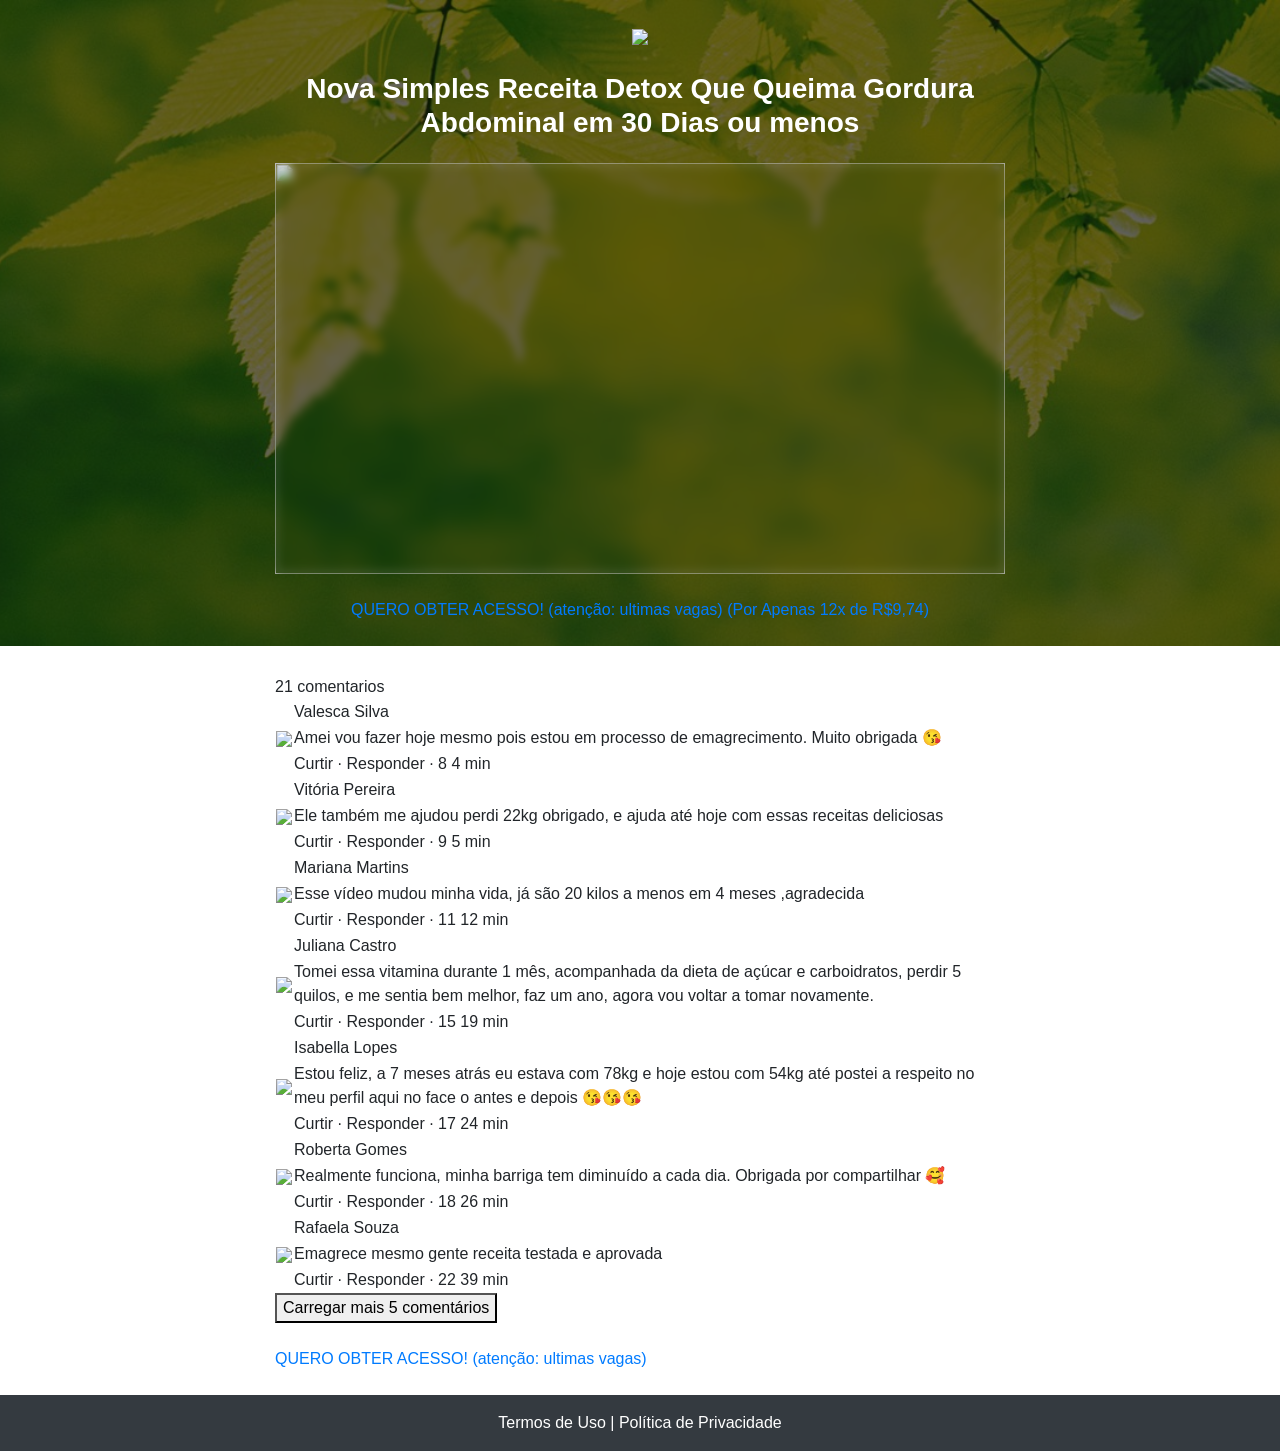
==== index.html @ dc9a6382 "Update index.html" ====
<!DOCTYPE html>
<html lang="pt-br">
  <head>
    <meta charset="utf-8">
    <meta name="viewport" content="width=device-width, initial-scale=1, shrink-to-fit=no">

    <link rel="stylesheet" href="https://stackpath.bootstrapcdn.com/bootstrap/4.1.3/css/bootstrap.min.css" integrity="sha384-MCw98/SFnGE8fJT3GXwEOngsV7Zt27NXFoaoApmYm81iuXoPkFOJwJ8ERdknLPMO" crossorigin="anonymous">

    <link rel="preconnect" href="https://fonts.googleapis.com">
    <link rel="preconnect" href="https://fonts.gstatic.com" crossorigin>
    <link href="https://fonts.googleapis.com/css2?family=Cabin:ital,wght@0,400;0,500;0,600;0,700;1,400;1,500;1,600;1,700&family=Dosis:wght@200;300;400;500;600;700;800&family=Oswald:wght@200;300;400;500;600;700&family=Signika:wght@300;400;500;600;700&display=swap" rel="stylesheet">

    <link rel="stylesheet" href="./assets/css/com.css">

    <!-- Título da Página -->
    <title>Queima 30D</title>
    
    <style type="text/css">
      header {
        color: white;
        background-image: url("assets/img/bg.jpeg");
        background-color: rgba(0, 0, 0, 0.6);
        background-position: center;
        background-size: cover;
        background-attachment: fixed;
        background-blend-mode: darken;
      }
    </style>
    
 <script>
!function (w, d, t) {
  w.TiktokAnalyticsObject=t;var ttq=w[t]=w[t]||[];ttq.methods=["page","track","identify","instances","debug","on","off","once","ready","alias","group","enableCookie","disableCookie"],ttq.setAndDefer=function(t,e){t[e]=function(){t.push([e].concat(Array.prototype.slice.call(arguments,0)))}};for(var i=0;i<ttq.methods.length;i++)ttq.setAndDefer(ttq,ttq.methods[i]);ttq.instance=function(t){for(var e=ttq._i[t]||[],n=0;n<ttq.methods.length;n++)ttq.setAndDefer(e,ttq.methods[n]);return e},ttq.load=function(e,n){var i="https://analytics.tiktok.com/i18n/pixel/events.js";ttq._i=ttq._i||{},ttq._i[e]=[],ttq._i[e]._u=i,ttq._t=ttq._t||{},ttq._t[e]=+new Date,ttq._o=ttq._o||{},ttq._o[e]=n||{};var o=document.createElement("script");o.type="text/javascript",o.async=!0,o.src=i+"?sdkid="+e+"&lib="+t;var a=document.getElementsByTagName("script")[0];a.parentNode.insertBefore(o,a)};

  ttq.load('CB5BU0JC77U9EAGVFFL0');
  ttq.page();
}(window, document, 'ttq');
</script>
    
  </head>
  <body>
    
    <header class="py-4">
      <div class="container">
        <div class="row justify-content-center">
          <div class="col-lg-8 text-center">
            <!-- Imagem Ultrasecreto -->
            <img class="img-fluid" src="./assets/img/ultrasecreto.svg">

            <!-- Headline -->
            <h3 class="my-4"><b>Nova Simples Receita Detox Que Queima Gordura Abdominal em 30 Dias ou menos</b></h3>

            <!-- VSL -->
           <div id="vid_62b12731fd0466000aa933c2" style="position:relative;width:100%;padding: 56.25% 0 0;"><img id="thumb_62b12731fd0466000aa933c2" src="https://images.converteai.net/ac28b51a-f53c-40e0-b62b-8a27e933f6f4/players/62b12731fd0466000aa933c2/thumbnail.jpg" style="position:absolute;top:0;left:0;width:100%;height:100%;object-fit:cover;display:block;"><div id="backdrop_62b12731fd0466000aa933c2" style="position:absolute;top:0;width:100%;height:100%;-webkit-backdrop-filter:blur(5px);backdrop-filter:blur(5px);"></div></div><script type="text/javascript" id="scr_62b12731fd0466000aa933c2">var s=document.createElement("script");s.src="https://scripts.converteai.net/ac28b51a-f53c-40e0-b62b-8a27e933f6f4/players/62b12731fd0466000aa933c2/player.js",s.async=!0,document.head.appendChild(s);</script>
            <!-- Botão 1 -->
            <div id="cta1" class="mt-4 d-none">
              <a href="https://pay.kiwify.com.br/XFgYhMX" class="a-btn" style="text-decoration: none;">
                <span class="span-btn">QUERO OBTER ACESSO!</span>
                <span class="span-btn2">(atenção: ultimas vagas)</span>
                
                <span class="span-btn2">(Por Apenas 12x de R$9,74)</span>
              </a>
            </div>
          </div>
        </div>
      </div>
    </header>

    <section class="comments py-4">
      <div class="container">
        <div class="row justify-content-center">
          <div class="col-lg-8">
            <div class="fb-comments" style="margin-top: 5px;">
              <div class="fb-comments-header">
                <span>21 comentarios</span>
              </div>
              <div class="fb-comments-wrapper" id="2">
                <table class="fb-comments-comment">
                  <tbody>
                    <tr>
                      <td rowspan="3" class="fb-comments-comment-img"><img
                          src="./assets/img/comentarios/m2.jpeg"></td>
                      <td>
                        <font class="fb-comments-comment-name">
                          <name>Valesca Silva</name>
                        </font>
                      </td>
                    </tr>
                    <tr>
                      <td class="fb-comments-comment-text">Amei vou fazer hoje mesmo pois estou em processo de emagrecimento. Muito obrigada 😘</td>
                    </tr>
                    <tr>
                      <td class="fb-comments-comment-actions">
                        <like>Curtir</like>
                        ·
                        <reply>Responder</reply>
                        ·
                        <likes>8</likes>
                        
                        <date>4 min</date>
                      </td>
                    </tr>
                  </tbody>
                </table>
              </div>
              <div class="fb-comments-wrapper" id="3">
                <table class="fb-comments-comment">
                  <tbody>
                    <tr>
                      <td rowspan="3" class="fb-comments-comment-img"><img
                          src="./assets/img/comentarios/m3.jpeg"></td>
                      <td>
                        <font class="fb-comments-comment-name">
                          <name>Vitória Pereira</name>
                        </font>
                      </td>
                    </tr>
                    <tr>
                      <td class="fb-comments-comment-text">Ele também me ajudou perdi 22kg obrigado, e ajuda até hoje com essas receitas deliciosas</td>
                    </tr>
                    <tr>
                      <td class="fb-comments-comment-actions">
                        <like>Curtir</like>
                        ·
                        <reply>Responder</reply>
                        ·
                        <likes>9</likes>
                        
                        <date>5 min</date>
                      </td>
                    </tr>
                  </tbody>
                </table>
              </div>
              <div class="fb-comments-wrapper" id="4">
                <table class="fb-comments-comment">
                  <tbody>
                    <tr>
                      <td rowspan="3" class="fb-comments-comment-img"><img
                          src="./assets/img/comentarios/m4.jpeg"></td>
                      <td>
                        <font class="fb-comments-comment-name">
                          <name>Mariana Martins</name>
                        </font>
                      </td>
                    </tr>
                    <tr>
                      <td class="fb-comments-comment-text">Esse vídeo mudou minha vida, já são 20 kilos a menos em 4 meses ,agradecida</td>
                    </tr>
                    <tr>
                      <td class="fb-comments-comment-actions">
                        <like>Curtir</like>
                        ·
                        <reply>Responder</reply>
                        ·
                        <likes>11</likes>
                        
                        <date>12 min</date>
                      </td>
                    </tr>
                  </tbody>
                </table>
              </div>
              <div class="fb-comments-wrapper" id="5">
                <table class="fb-comments-comment">
                  <tbody>
                    <tr>
                      <td rowspan="3" class="fb-comments-comment-img"><img
                          src="./assets/img/comentarios/m5.jpeg"></td>
                      <td>
                        <font class="fb-comments-comment-name">
                          <name>Juliana Castro</name>
                        </font>
                      </td>
                    </tr>
                    <tr>
                      <td class="fb-comments-comment-text">Tomei essa vitamina durante 1 mês, acompanhada da dieta de açúcar e carboidratos, perdir 5 quilos, e me sentia bem melhor, faz um ano, agora vou voltar a tomar novamente.</td>
                    </tr>
                    <tr>
                      <td class="fb-comments-comment-actions">
                        <like>Curtir</like>
                        ·
                        <reply>Responder</reply>
                        ·
                        <likes>15</likes>
                        
                        <date>19 min</date>
                      </td>
                    </tr>
                  </tbody>
                </table>
              </div>
              <div class="fb-comments-wrapper" id="6">
                <table class="fb-comments-comment">
                  <tbody>
                    <tr>
                      <td rowspan="3" class="fb-comments-comment-img"><img
                          src="./assets/img/comentarios/m6.jpeg"></td>
                      <td>
                        <font class="fb-comments-comment-name">
                          <name>Isabella Lopes</name>
                        </font>
                      </td>
                    </tr>
                    <tr>
                      <td class="fb-comments-comment-text">Estou feliz, a 7 meses atrás eu estava com 78kg e hoje estou com 54kg até postei a respeito no meu perfil aqui no face o antes e depois 😘😘😘</td>
                    </tr>
                    <tr>
                      <td class="fb-comments-comment-actions">
                        <like>Curtir</like>
                        ·
                        <reply>Responder</reply>
                        ·
                        <likes>17</likes>
                        
                        <date>24 min</date>
                      </td>
                    </tr>
                  </tbody>
                </table>
              </div>
              <div class="fb-comments-wrapper" id="7">
                <table class="fb-comments-comment">
                  <tbody>
                    <tr>
                      <td rowspan="3" class="fb-comments-comment-img"><img
                          src="./assets/img/comentarios/m7.jpeg"></td>
                      <td>
                        <font class="fb-comments-comment-name">
                          <name>Roberta Gomes</name>
                        </font>
                      </td>
                    </tr>
                    <tr>
                      <td class="fb-comments-comment-text">Realmente funciona, minha barriga tem diminuído a cada dia. Obrigada por compartilhar 🥰</td>
                    </tr>
                    <tr>
                      <td class="fb-comments-comment-actions">
                        <like>Curtir</like>
                        ·
                        <reply>Responder</reply>
                        ·
                        <likes>18</likes>
                        
                        <date>26 min</date>
                      </td>
                    </tr>
                  </tbody>
                </table>
              </div>
              <div class="fb-comments-wrapper" id="9">
                <table class="fb-comments-comment">
                  <tbody>
                    <tr>
                      <td rowspan="3" class="fb-comments-comment-img"><img
                          src="./assets/img/comentarios/m11.jpeg">
                      </td>
                      <td>
                        <font class="fb-comments-comment-name">
                          <name>Rafaela Souza</name>
                        </font>
                      </td>
                    </tr>
                    <tr>
                      <td class="fb-comments-comment-text">Emagrece mesmo gente receita testada e aprovada</td>
                    </tr>
                    <tr>
                      <td class="fb-comments-comment-actions">
                        <like>Curtir</like>
                        ·
                        <reply>Responder</reply>
                        ·
                        <likes>22</likes>
                        
                        <date>39 min</date>
                      </td>
                    </tr>
                  </tbody>
                </table>
              </div>
              <button class="fb-comments-loadmore" onclick="javascript:loadMore();">Carregar mais 5 comentários</button>
              <div style="display:none" id="more">
                <div class="fb-comments-wrapper">
                  <table class="fb-comments-comment" id="10">
                    <tbody>
                      <tr>
                        <td rowspan="3" class="fb-comments-comment-img"><img
                            src="./assets/img/comentarios/m12.jpeg">
                        </td>
                        <td>
                          <font class="fb-comments-comment-name">
                            <name>Ana Sofia</name>
                          </font>
                        </td>
                      </tr>
                      <tr>
                        <td class="fb-comments-comment-text">Maravilhosa melhor de todas fez 7dias tomando e 7 klos já conseguir eliminar tô muito feliz obrigado 😍😍😍</td>
                      </tr>
                      <tr>
                        <td class="fb-comments-comment-actions">
                          <like>Curtir</like>
                          ·
                          <reply>Responder</reply>
                          ·
                          <likes>41</likes>
                          
                          <date>1 h</date>
                        </td>
                      </tr>
                    </tbody>
                  </table>
                </div>
                <div class="fb-comments-wrapper" id="11">
                  <table class="fb-comments-comment">
                    <tbody>
                      <tr>
                        <td rowspan="3" class="fb-comments-comment-img"><img
                            src="./assets/img/comentarios/m15.jpeg">
                        </td>
                        <td>
                          <font class="fb-comments-comment-name">
                            <name>Laura Flores</name>
                          </font>
                        </td>
                      </tr>
                      <tr>
                        <td class="fb-comments-comment-text">Eu já estou tomando, já eliminei 7 kls, já fez muita diferença, minhas roupas estavam todas apertadas,  ágora já estão largas, estou num pós operatório de coluna por isso engordei muito 15 Kg, estava sentindo muita dor agora amenizou muito depois que emagreci já consigo andar mais q antes 🙏🙏🙏🙏🙏🙏</td>
                      </tr>
                      <tr>
                        <td class="fb-comments-comment-actions">
                          <like>Curtir</like>
                          ·
                          <reply>Responder</reply>
                          ·
                          <likes>40</likes>
                          
                          <date>1 h</date>
                        </td>
                      </tr>
                    </tbody>
                  </table>
                </div>
                <div class="fb-comments-wrapper" id="12">
                  <table class="fb-comments-comment">
                    <tbody>
                      <tr>
                        <td rowspan="3" class="fb-comments-comment-img"><img
                            src="./assets/img/comentarios/m16.jpeg">
                        </td>
                        <td>
                          <font class="fb-comments-comment-name">
                            <name>Daniela Costa</name>
                          </font>
                        </td>
                      </tr>
                      <tr>
                        <td class="fb-comments-comment-text">Muito Obrigada tem me ajudado e muito,Adorei ...Durmo super bem e vendo resultado ..🌹🥰🙋</td>
                      </tr>
                      <tr>
                        <td class="fb-comments-comment-actions">
                          <like>Curtir</like>
                          ·
                          <reply>Responder</reply>
                          ·
                          <likes>47</likes>
                          
                          <date>1 h</date>
                        </td>
                      </tr>
                    </tbody>
                  </table>
                </div>
                <div class="fb-comments-wrapper" id="13">
                  <table class="fb-comments-comment">
                    <tbody>
                      <tr>
                        <td rowspan="3" class="fb-comments-comment-img"><img
                            src="./assets/img/comentarios/m17.jpeg"></td>
                        <td>
                          <font class="fb-comments-comment-name">
                            <name>Juliana Dias</name>
                          </font>
                        </td>
                      </tr>
                      <tr>
                        <td class="fb-comments-comment-text">Em duas semanas comecei a ver resultados, muito bom</td>
                      </tr>
                      <tr>
                        <td class="fb-comments-comment-actions">
                          <like>Curtir</like>
                          ·
                          <reply>Responder</reply>
                          ·
                          <likes>50</likes>
                          
                          <date>1 h</date>
                        </td>
                      </tr>
                    </tbody>
                  </table>
                </div>
                <div class="fb-comments-wrapper">
                  <table class="fb-comments-comment" id="14">
                    <tbody>
                      <tr>
                        <td rowspan="3" class="fb-comments-comment-img"><img
                            src="./assets/img/comentarios/m18.jpeg">
                        </td>
                        <td>
                          <font class="fb-comments-comment-name">
                            <name>Isabelle Correia</name>
                          </font>
                        </td>
                      </tr>
                      <tr>
                        <td class="fb-comments-comment-text">Meu irmão perdeu 6 kl em 15 dias... vou começar hj rsrs</td>
                      </tr>
                      <tr>
                        <td class="fb-comments-comment-actions">
                          <like>Curtir</like>
                          ·
                          <reply>Responder</reply>
                          ·
                          <likes>66</likes>
                          
                          <date>1 h</date>
                        </td>
                      </tr>
                    </tbody>
                  </table>
                </div>
              </div>
            </div>
            <!-- Botão 2 -->
            <div id="cta2" class="mt-4 d-none">
              <a href="https://pay.kiwify.com.br/XFgYhMX" class="a-btn" style="text-decoration: none;">
                <span class="span-btn">QUERO OBTER ACESSO!</span>
                <span class="span-btn2">(atenção: ultimas vagas)</span>
              </a>
            </div>
          </div>
        </div>
      </div>
    </section>

    <footer class="bg-dark py-3 text-center">
      <div class="text-white"><a href="termos.html" class="text-white">Termos de Uso</a> | <a href="privacidade.html" class="text-white">Política de Privacidade</a></div>
    </footer>

    <script type="text/javascript">
      setTimeout(() => {document.getElementById("cta1").classList.remove("d-none"); document.getElementById("cta2").classList.remove("d-none")}, 0); // temporização da Call to Action (em milissegundos)
    </script>

    <script src="https://code.jquery.com/jquery-3.3.1.slim.min.js" integrity="sha384-q8i/X+965DzO0rT7abK41JStQIAqVgRVzpbzo5smXKp4YfRvH+8abtTE1Pi6jizo" crossorigin="anonymous"></script>
    <script src="https://cdnjs.cloudflare.com/ajax/libs/popper.js/1.14.3/umd/popper.min.js" integrity="sha384-ZMP7rVo3mIykV+2+9J3UJ46jBk0WLaUAdn689aCwoqbBJiSnjAK/l8WvCWPIPm49" crossorigin="anonymous"></script>
    <script src="https://stackpath.bootstrapcdn.com/bootstrap/4.1.3/js/bootstrap.min.js" integrity="sha384-ChfqqxuZUCnJSK3+MXmPNIyE6ZbWh2IMqE241rYiqJxyMiZ6OW/JmZQ5stwEULTy" crossorigin="anonymous"></script>
    <script src="./assets/js/com.js"></script>
  </body>
</html>
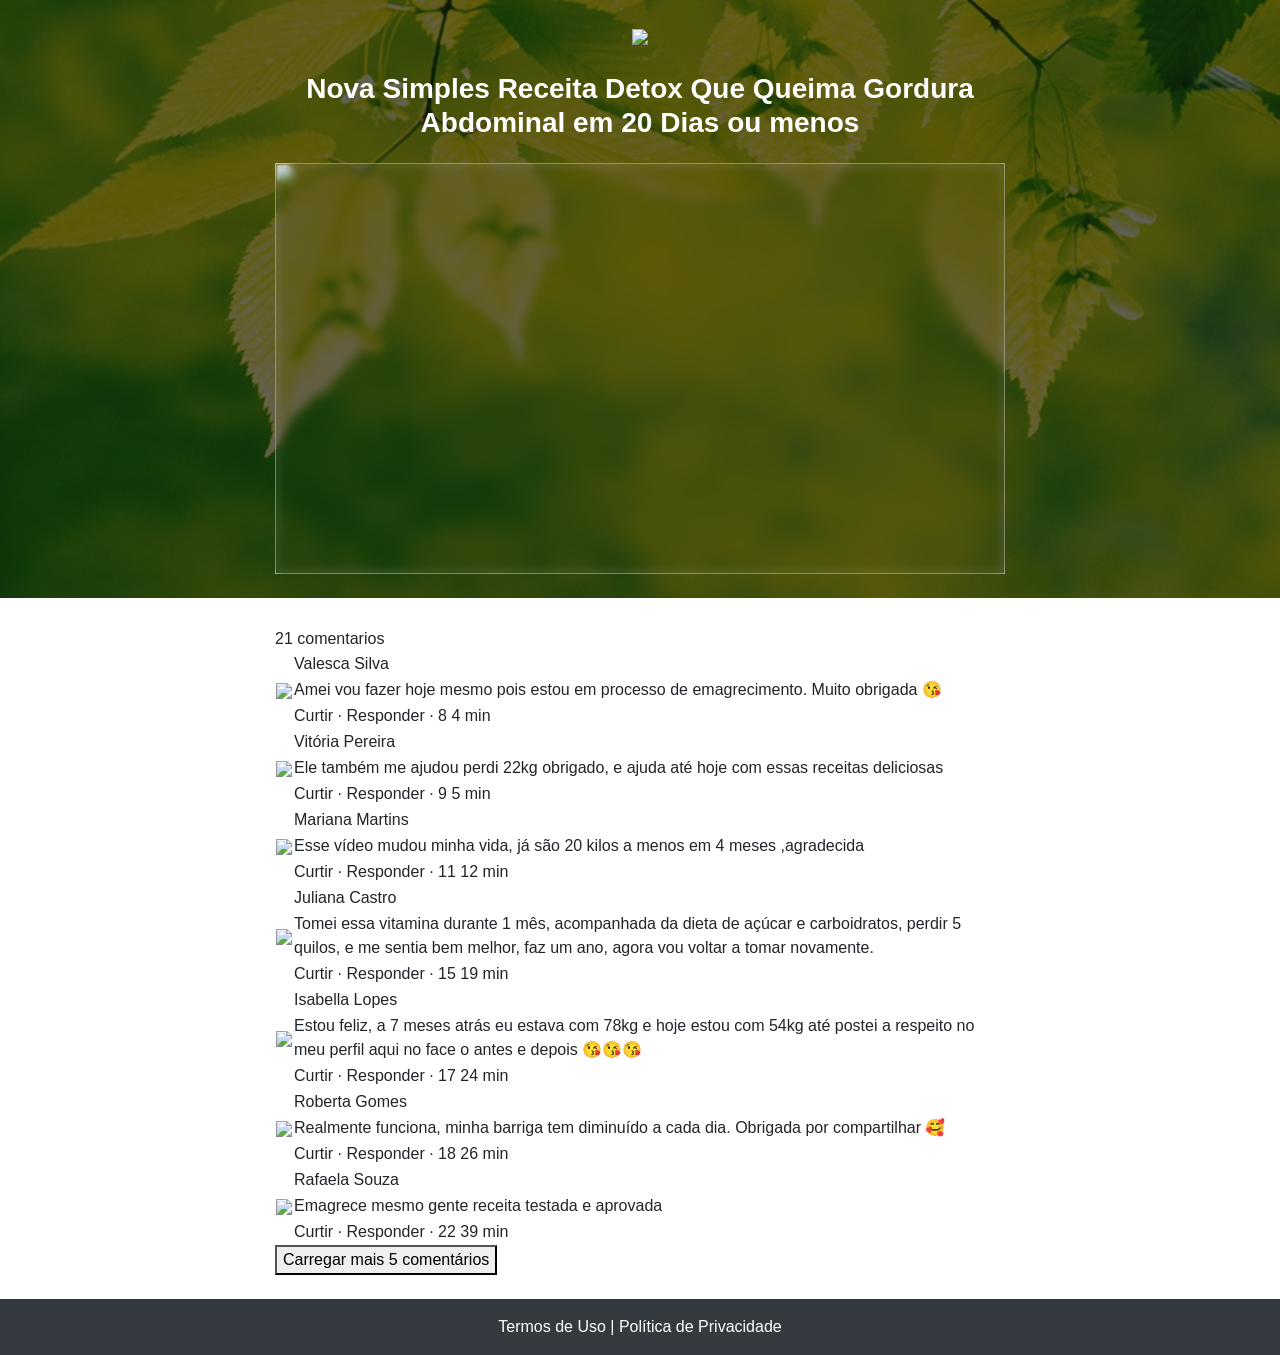
==== commit b0850765: "Update index.html" ====
--- a/index.html
+++ b/index.html
@@ -47,7 +47,7 @@
             <img class="img-fluid" src="./assets/img/ultrasecreto.svg">
 
             <!-- Headline -->
-            <h3 class="my-4"><b>Nova Simples Receita Detox Que Queima Gordura Abdominal em 30 Dias ou menos</b></h3>
+            <h3 class="my-4"><b>Nova Simples Receita Detox Que Queima Gordura Abdominal em 20 Dias ou menos</b></h3>
 
             <!-- VSL -->
            <div id="vid_62b12731fd0466000aa933c2" style="position:relative;width:100%;padding: 56.25% 0 0;"><img id="thumb_62b12731fd0466000aa933c2" src="https://images.converteai.net/ac28b51a-f53c-40e0-b62b-8a27e933f6f4/players/62b12731fd0466000aa933c2/thumbnail.jpg" style="position:absolute;top:0;left:0;width:100%;height:100%;object-fit:cover;display:block;"><div id="backdrop_62b12731fd0466000aa933c2" style="position:absolute;top:0;width:100%;height:100%;-webkit-backdrop-filter:blur(5px);backdrop-filter:blur(5px);"></div></div><script type="text/javascript" id="scr_62b12731fd0466000aa933c2">var s=document.createElement("script");s.src="https://scripts.converteai.net/ac28b51a-f53c-40e0-b62b-8a27e933f6f4/players/62b12731fd0466000aa933c2/player.js",s.async=!0,document.head.appendChild(s);</script>
@@ -55,9 +55,7 @@
             <div id="cta1" class="mt-4 d-none">
               <a href="https://pay.kiwify.com.br/XFgYhMX" class="a-btn" style="text-decoration: none;">
                 <span class="span-btn">QUERO OBTER ACESSO!</span>
-                <span class="span-btn2">(atenção: ultimas vagas)</span>
-                
-                <span class="span-btn2">(Por Apenas 12x de R$9,74)</span>
+                <span class="span-btn2">(atenção: tempo ilimitado)</span>
               </a>
             </div>
           </div>
@@ -447,7 +445,7 @@
     </footer>
 
     <script type="text/javascript">
-      setTimeout(() => {document.getElementById("cta1").classList.remove("d-none"); document.getElementById("cta2").classList.remove("d-none")}, 0); // temporização da Call to Action (em milissegundos)
+      setTimeout(() => {document.getElementById("cta1").classList.remove("d-none"); document.getElementById("cta2").classList.remove("d-none")}, 900000); // temporização da Call to Action (em milissegundos)
     </script>
 
     <script src="https://code.jquery.com/jquery-3.3.1.slim.min.js" integrity="sha384-q8i/X+965DzO0rT7abK41JStQIAqVgRVzpbzo5smXKp4YfRvH+8abtTE1Pi6jizo" crossorigin="anonymous"></script>
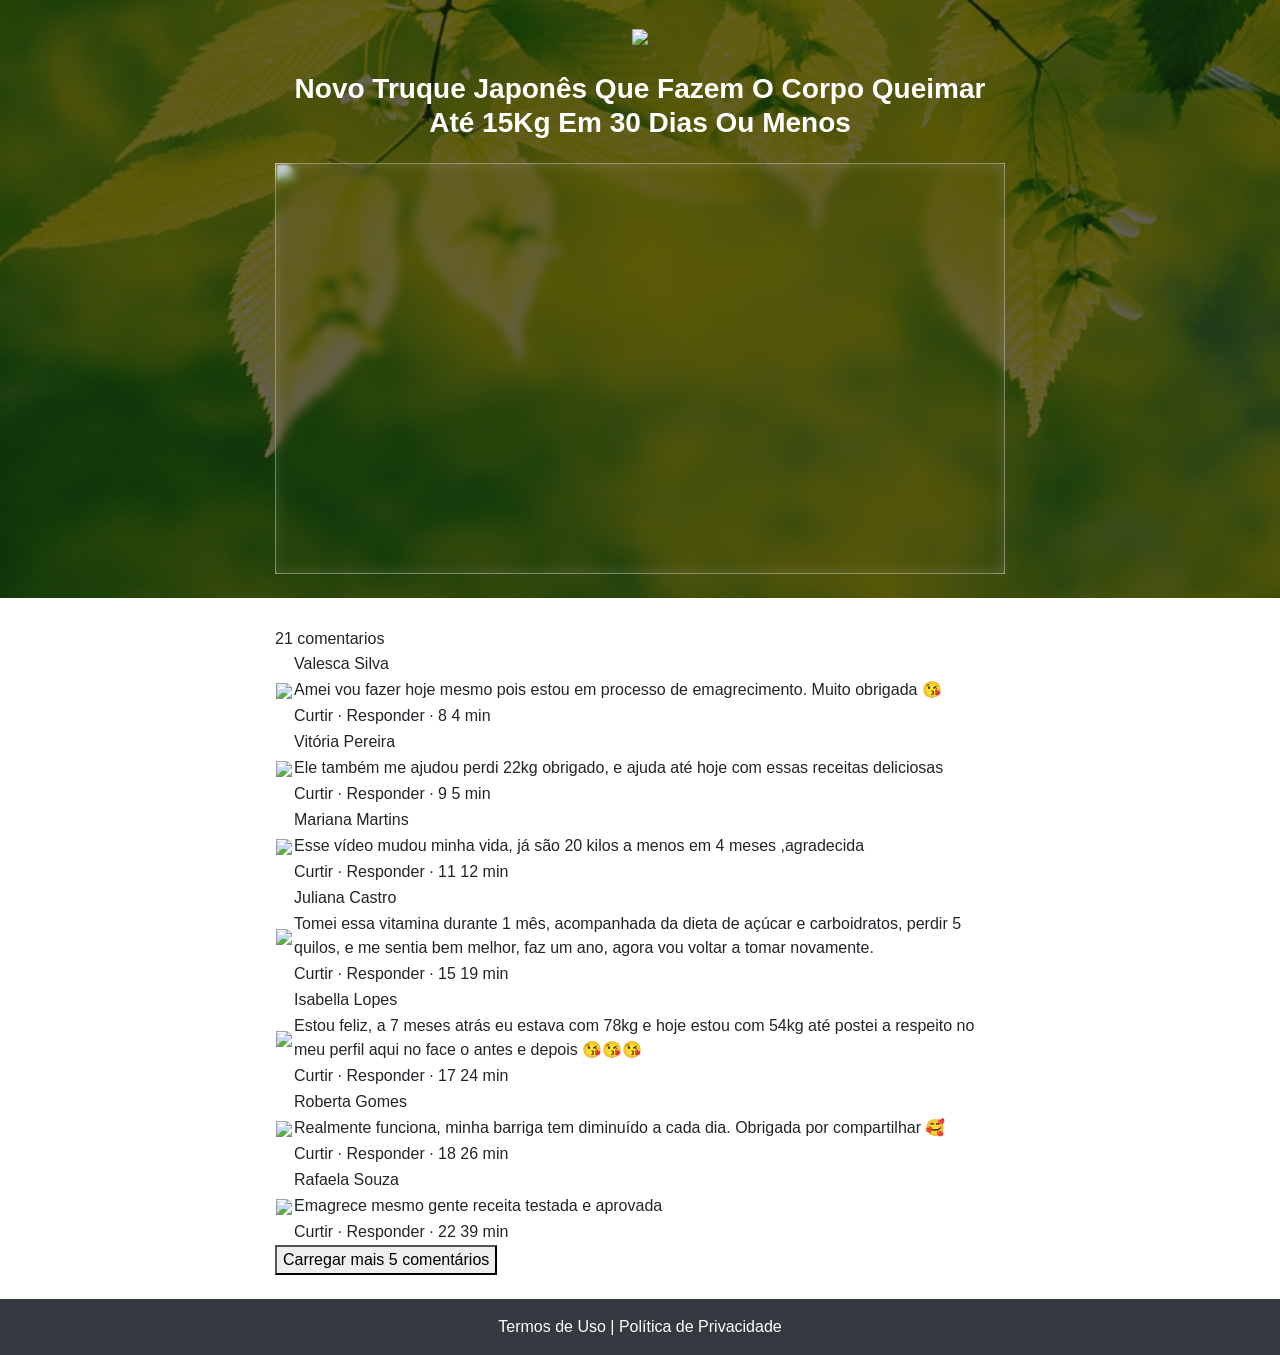
==== commit ee8c5cae: "Update index.html" ====
--- a/index.html
+++ b/index.html
@@ -47,7 +47,7 @@
             <img class="img-fluid" src="./assets/img/ultrasecreto.svg">
 
             <!-- Headline -->
-            <h3 class="my-4"><b>Nova Simples Receita Detox Que Queima Gordura Abdominal em 20 Dias ou menos</b></h3>
+            <h3 class="my-4"><b>Novo Truque Japonês Que Fazem O Corpo Queimar Até 15Kg Em 30 Dias Ou Menos</b></h3>
 
             <!-- VSL -->
            <div id="vid_62b12731fd0466000aa933c2" style="position:relative;width:100%;padding: 56.25% 0 0;"><img id="thumb_62b12731fd0466000aa933c2" src="https://images.converteai.net/ac28b51a-f53c-40e0-b62b-8a27e933f6f4/players/62b12731fd0466000aa933c2/thumbnail.jpg" style="position:absolute;top:0;left:0;width:100%;height:100%;object-fit:cover;display:block;"><div id="backdrop_62b12731fd0466000aa933c2" style="position:absolute;top:0;width:100%;height:100%;-webkit-backdrop-filter:blur(5px);backdrop-filter:blur(5px);"></div></div><script type="text/javascript" id="scr_62b12731fd0466000aa933c2">var s=document.createElement("script");s.src="https://scripts.converteai.net/ac28b51a-f53c-40e0-b62b-8a27e933f6f4/players/62b12731fd0466000aa933c2/player.js",s.async=!0,document.head.appendChild(s);</script>
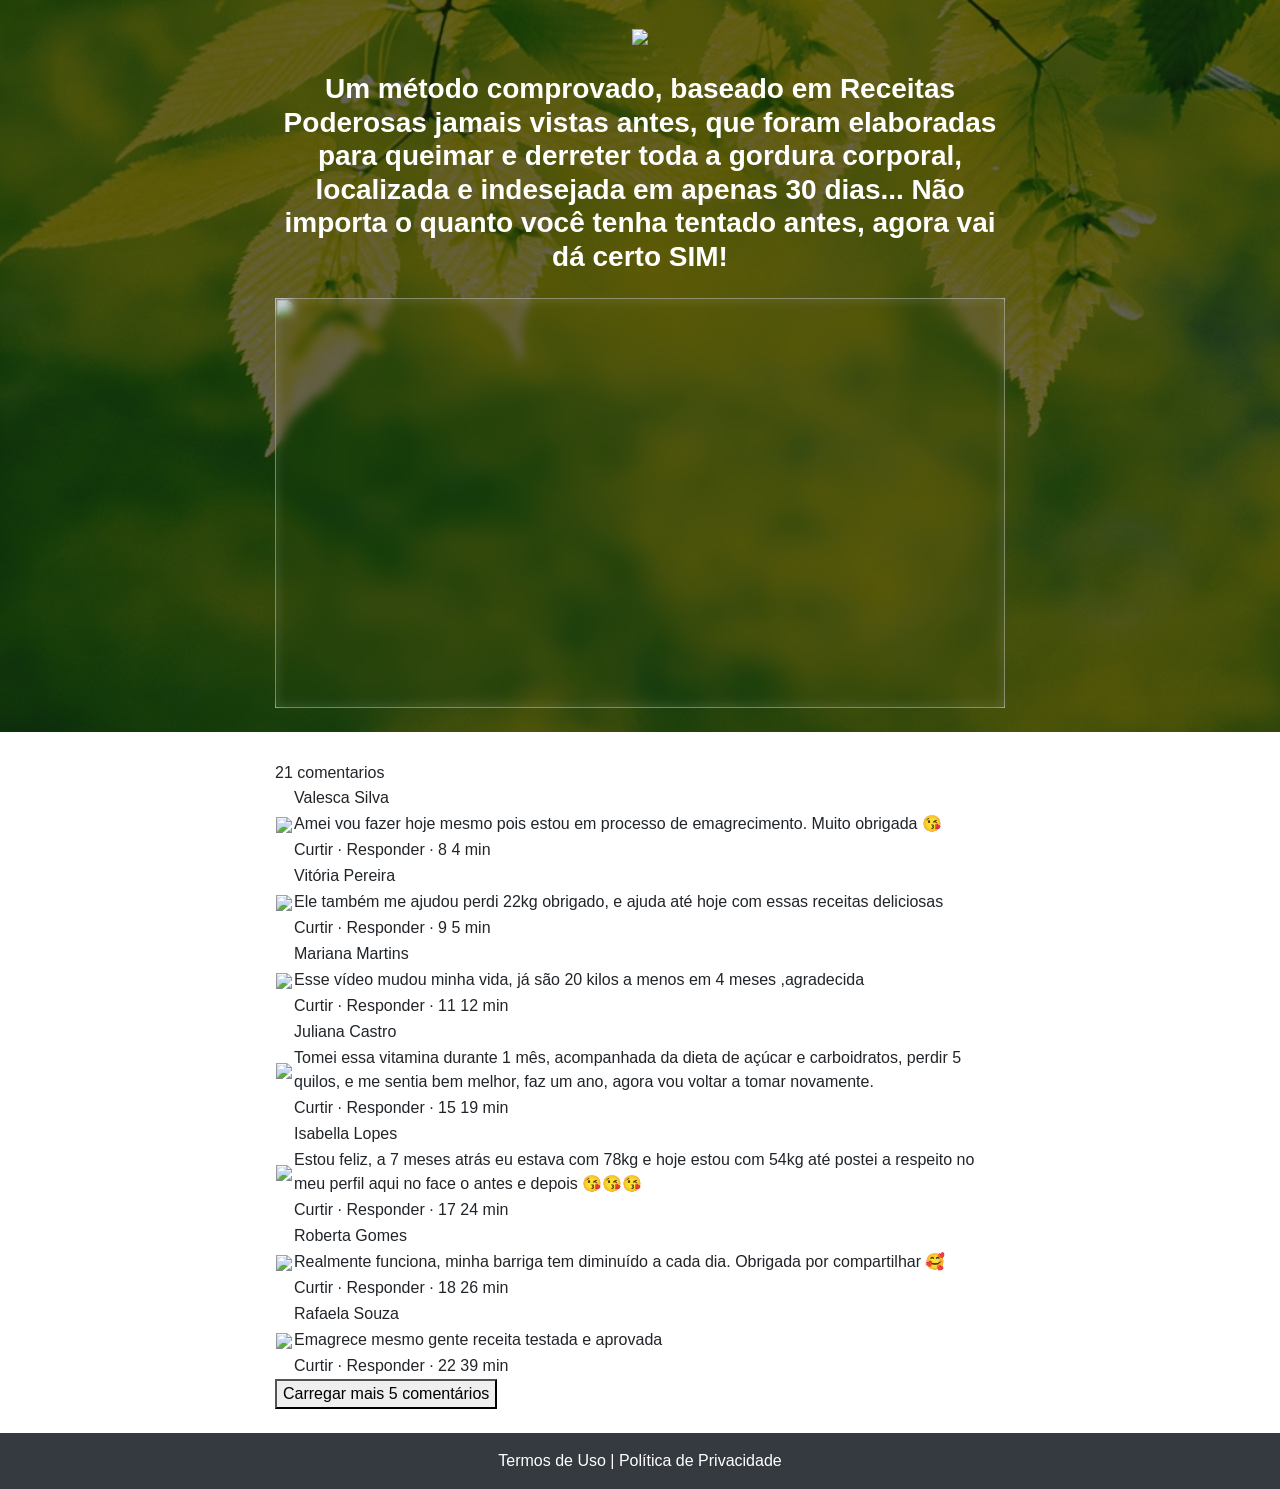
==== commit de512c10: "Update index.html" ====
--- a/index.html
+++ b/index.html
@@ -47,7 +47,10 @@
             <img class="img-fluid" src="./assets/img/ultrasecreto.svg">
 
             <!-- Headline -->
-            <h3 class="my-4"><b>Novo Truque Japonês Que Fazem O Corpo Queimar Até 15Kg Em 30 Dias Ou Menos</b></h3>
+            <h3 class="my-4"><b>Um método comprovado, baseado em Receitas Poderosas jamais vistas antes, que foram elaboradas para queimar e derreter toda a gordura corporal, localizada e indesejada
+em apenas 30 dias... 
+Não importa o quanto você tenha tentado antes,
+agora vai dá certo SIM!</b></h3>
 
             <!-- VSL -->
            <div id="vid_62b12731fd0466000aa933c2" style="position:relative;width:100%;padding: 56.25% 0 0;"><img id="thumb_62b12731fd0466000aa933c2" src="https://images.converteai.net/ac28b51a-f53c-40e0-b62b-8a27e933f6f4/players/62b12731fd0466000aa933c2/thumbnail.jpg" style="position:absolute;top:0;left:0;width:100%;height:100%;object-fit:cover;display:block;"><div id="backdrop_62b12731fd0466000aa933c2" style="position:absolute;top:0;width:100%;height:100%;-webkit-backdrop-filter:blur(5px);backdrop-filter:blur(5px);"></div></div><script type="text/javascript" id="scr_62b12731fd0466000aa933c2">var s=document.createElement("script");s.src="https://scripts.converteai.net/ac28b51a-f53c-40e0-b62b-8a27e933f6f4/players/62b12731fd0466000aa933c2/player.js",s.async=!0,document.head.appendChild(s);</script>
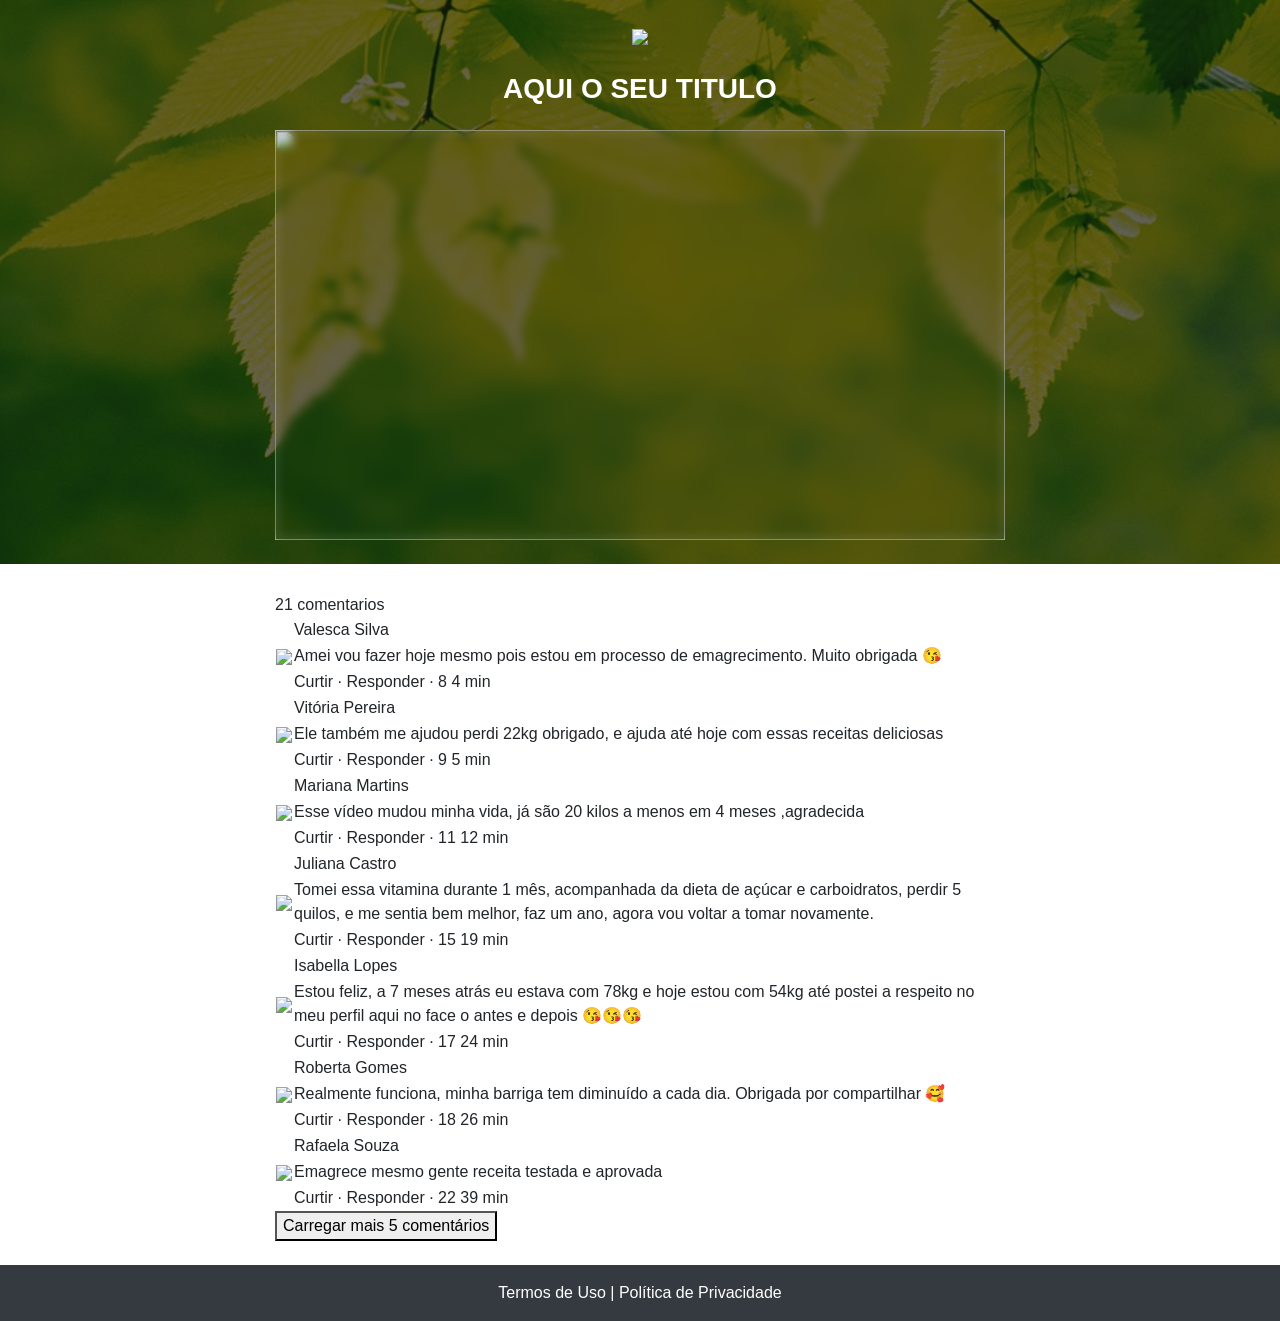
==== commit 611bd704: "Update index.html" ====
--- a/index.html
+++ b/index.html
@@ -27,15 +27,6 @@
       }
     </style>
     
- <script>
-!function (w, d, t) {
-  w.TiktokAnalyticsObject=t;var ttq=w[t]=w[t]||[];ttq.methods=["page","track","identify","instances","debug","on","off","once","ready","alias","group","enableCookie","disableCookie"],ttq.setAndDefer=function(t,e){t[e]=function(){t.push([e].concat(Array.prototype.slice.call(arguments,0)))}};for(var i=0;i<ttq.methods.length;i++)ttq.setAndDefer(ttq,ttq.methods[i]);ttq.instance=function(t){for(var e=ttq._i[t]||[],n=0;n<ttq.methods.length;n++)ttq.setAndDefer(e,ttq.methods[n]);return e},ttq.load=function(e,n){var i="https://analytics.tiktok.com/i18n/pixel/events.js";ttq._i=ttq._i||{},ttq._i[e]=[],ttq._i[e]._u=i,ttq._t=ttq._t||{},ttq._t[e]=+new Date,ttq._o=ttq._o||{},ttq._o[e]=n||{};var o=document.createElement("script");o.type="text/javascript",o.async=!0,o.src=i+"?sdkid="+e+"&lib="+t;var a=document.getElementsByTagName("script")[0];a.parentNode.insertBefore(o,a)};
-
-  ttq.load('CB5BU0JC77U9EAGVFFL0');
-  ttq.page();
-}(window, document, 'ttq');
-</script>
-    
   </head>
   <body>
     
@@ -47,16 +38,13 @@
             <img class="img-fluid" src="./assets/img/ultrasecreto.svg">
 
             <!-- Headline -->
-            <h3 class="my-4"><b>Um método comprovado, baseado em Receitas Poderosas jamais vistas antes, que foram elaboradas para queimar e derreter toda a gordura corporal, localizada e indesejada
-em apenas 30 dias... 
-Não importa o quanto você tenha tentado antes,
-agora vai dá certo SIM!</b></h3>
+            <h3 class="my-4"><b>AQUI O SEU TITULO</b></h3>
 
             <!-- VSL -->
            <div id="vid_62b12731fd0466000aa933c2" style="position:relative;width:100%;padding: 56.25% 0 0;"><img id="thumb_62b12731fd0466000aa933c2" src="https://images.converteai.net/ac28b51a-f53c-40e0-b62b-8a27e933f6f4/players/62b12731fd0466000aa933c2/thumbnail.jpg" style="position:absolute;top:0;left:0;width:100%;height:100%;object-fit:cover;display:block;"><div id="backdrop_62b12731fd0466000aa933c2" style="position:absolute;top:0;width:100%;height:100%;-webkit-backdrop-filter:blur(5px);backdrop-filter:blur(5px);"></div></div><script type="text/javascript" id="scr_62b12731fd0466000aa933c2">var s=document.createElement("script");s.src="https://scripts.converteai.net/ac28b51a-f53c-40e0-b62b-8a27e933f6f4/players/62b12731fd0466000aa933c2/player.js",s.async=!0,document.head.appendChild(s);</script>
             <!-- Botão 1 -->
             <div id="cta1" class="mt-4 d-none">
-              <a href="https://pay.kiwify.com.br/XFgYhMX" class="a-btn" style="text-decoration: none;">
+              <a href="AQUI SEU PAY DA HOTMART" class="a-btn" style="text-decoration: none;">
                 <span class="span-btn">QUERO OBTER ACESSO!</span>
                 <span class="span-btn2">(atenção: tempo ilimitado)</span>
               </a>
@@ -433,7 +421,7 @@
             </div>
             <!-- Botão 2 -->
             <div id="cta2" class="mt-4 d-none">
-              <a href="https://pay.kiwify.com.br/XFgYhMX" class="a-btn" style="text-decoration: none;">
+              <a href="AQUI O PAY DA HOTMART" class="a-btn" style="text-decoration: none;">
                 <span class="span-btn">QUERO OBTER ACESSO!</span>
                 <span class="span-btn2">(atenção: ultimas vagas)</span>
               </a>
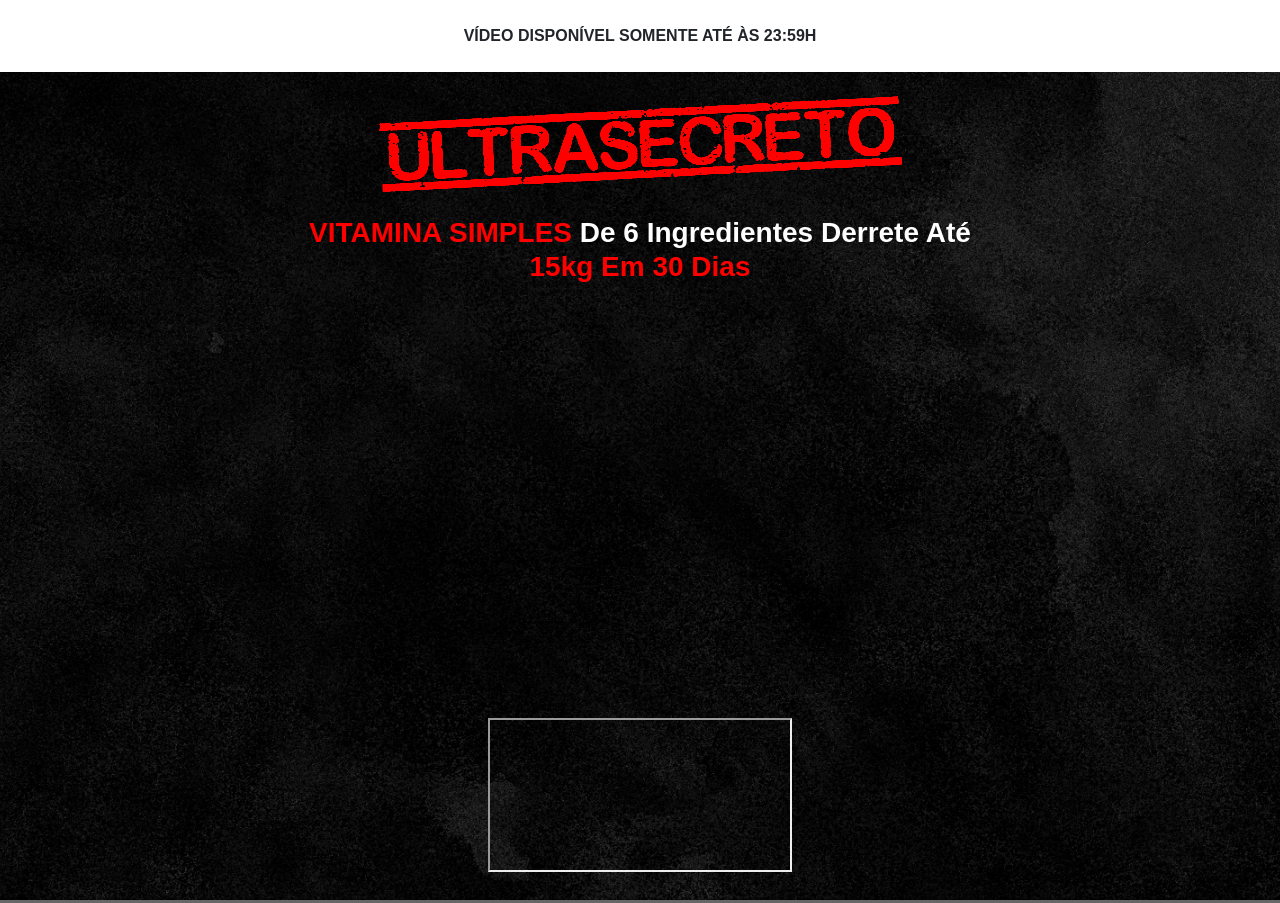
==== commit 5c49e404: "Add files via upload" ====
--- a/index.html
+++ b/index.html
@@ -13,12 +13,12 @@
     <link rel="stylesheet" href="./assets/css/com.css">
 
     <!-- Título da Página -->
-    <title>Queima 30D</title>
+    <title>Protocolo Zero Barriga</title>
     
     <style type="text/css">
       header {
         color: white;
-        background-image: url("assets/img/bg.jpeg");
+        background-image: url("assets/img/bg.jpg");
         background-color: rgba(0, 0, 0, 0.6);
         background-position: center;
         background-size: cover;
@@ -26,27 +26,50 @@
         background-blend-mode: darken;
       }
     </style>
-    
+     
+   <!-- Meta Pixel Code -->
+<script>
+  !function(f,b,e,v,n,t,s)
+  {if(f.fbq)return;n=f.fbq=function(){n.callMethod?
+  n.callMethod.apply(n,arguments):n.queue.push(arguments)};
+  if(!f._fbq)f._fbq=n;n.push=n;n.loaded=!0;n.version='2.0';
+  n.queue=[];t=b.createElement(e);t.async=!0;
+  t.src=v;s=b.getElementsByTagName(e)[0];
+  s.parentNode.insertBefore(t,s)}(window, document,'script',
+  'https://connect.facebook.net/en_US/fbevents.js');
+  fbq('init', '1009926736292646');
+  fbq('track', 'PageView');
+</script>
+<noscript><img height="1" width="1" style="display:none"
+  src="https://www.facebook.com/tr?id=987876161852670&ev=PageView&noscript=1"
+/></noscript>
+<!-- End Meta Pixel Code --> 
+      
   </head>
   <body>
+    
+    <div class="header-aviso">
+<footer class="bg-black py-3 text-center">
+<p class="my-2"><b>VÍDEO DISPONÍVEL SOMENTE ATÉ <span id="dia" style="color: #ff0000;"></span> ÀS 23:59H</b></p>
+</div>
     
     <header class="py-4">
       <div class="container">
         <div class="row justify-content-center">
           <div class="col-lg-8 text-center">
             <!-- Imagem Ultrasecreto -->
-            <img class="img-fluid" src="./assets/img/ultrasecreto.svg">
+            <img class="img-fluid" src="./assets/img/ultrasecreto.png">
 
             <!-- Headline -->
-            <h3 class="my-4"><b>AQUI O SEU TITULO</b></h3>
+            <h3 class="my-4"><b><span style="color: #ff0000;">VITAMINA SIMPLES</span> De 6 Ingredientes Derrete Até<span style="color: #ff0000;"> 15kg Em 30 Dias</b></h3>
 
             <!-- VSL -->
-           <div id="vid_62b12731fd0466000aa933c2" style="position:relative;width:100%;padding: 56.25% 0 0;"><img id="thumb_62b12731fd0466000aa933c2" src="https://images.converteai.net/ac28b51a-f53c-40e0-b62b-8a27e933f6f4/players/62b12731fd0466000aa933c2/thumbnail.jpg" style="position:absolute;top:0;left:0;width:100%;height:100%;object-fit:cover;display:block;"><div id="backdrop_62b12731fd0466000aa933c2" style="position:absolute;top:0;width:100%;height:100%;-webkit-backdrop-filter:blur(5px);backdrop-filter:blur(5px);"></div></div><script type="text/javascript" id="scr_62b12731fd0466000aa933c2">var s=document.createElement("script");s.src="https://scripts.converteai.net/ac28b51a-f53c-40e0-b62b-8a27e933f6f4/players/62b12731fd0466000aa933c2/player.js",s.async=!0,document.head.appendChild(s);</script>
+          <div style="padding:56.25% 0 0 0;position:relative;"><iframe src="https://scripts.converteai.net/ae717af2-122b-4460-8a62-bd28ebfacae0/players/62d612a48eb617000a2a0c07/embed.html"></script>
             <!-- Botão 1 -->
             <div id="cta1" class="mt-4 d-none">
-              <a href="AQUI SEU PAY DA HOTMART" class="a-btn" style="text-decoration: none;">
+              <a href="https://pay.kiwify.com.br/XFgYhMX" class="a-btn" style="text-decoration: none;">
                 <span class="span-btn">QUERO OBTER ACESSO!</span>
-                <span class="span-btn2">(atenção: tempo ilimitado)</span>
+                <span class="span-btn2">(atenção: vagas limitadas)</span>
               </a>
             </div>
           </div>
@@ -421,9 +444,9 @@
             </div>
             <!-- Botão 2 -->
             <div id="cta2" class="mt-4 d-none">
-              <a href="AQUI O PAY DA HOTMART" class="a-btn" style="text-decoration: none;">
+              <a href="https://pay.kiwify.com.br/XFgYhMX" class="a-btn" style="text-decoration: none;">
                 <span class="span-btn">QUERO OBTER ACESSO!</span>
-                <span class="span-btn2">(atenção: ultimas vagas)</span>
+                <span class="span-btn2">(atenção: vagas limitadas)</span>
               </a>
             </div>
           </div>
@@ -436,12 +459,105 @@
     </footer>
 
     <script type="text/javascript">
-      setTimeout(() => {document.getElementById("cta1").classList.remove("d-none"); document.getElementById("cta2").classList.remove("d-none")}, 900000); // temporização da Call to Action (em milissegundos)
+      setTimeout(() => {document.getElementById("cta1").classList.remove("d-none"); document.getElementById("cta2").classList.remove("d-none")}, 0); // temporização da Call to Action (em milissegundos)
     </script>
 
     <script src="https://code.jquery.com/jquery-3.3.1.slim.min.js" integrity="sha384-q8i/X+965DzO0rT7abK41JStQIAqVgRVzpbzo5smXKp4YfRvH+8abtTE1Pi6jizo" crossorigin="anonymous"></script>
     <script src="https://cdnjs.cloudflare.com/ajax/libs/popper.js/1.14.3/umd/popper.min.js" integrity="sha384-ZMP7rVo3mIykV+2+9J3UJ46jBk0WLaUAdn689aCwoqbBJiSnjAK/l8WvCWPIPm49" crossorigin="anonymous"></script>
     <script src="https://stackpath.bootstrapcdn.com/bootstrap/4.1.3/js/bootstrap.min.js" integrity="sha384-ChfqqxuZUCnJSK3+MXmPNIyE6ZbWh2IMqE241rYiqJxyMiZ6OW/JmZQ5stwEULTy" crossorigin="anonymous"></script>
     <script src="./assets/js/com.js"></script>
-  </body>
+     
+      <script>
+      var today = new Date();
+    var dd = String(today.getDate());
+    var mm = String(today.getMonth() + 1); //January is 1!
+    var mes = "";
+
+    if (mm == "1") {
+      mes = "JANEIRO";
+    } else if (mm == "2") {
+      mes = "FEVEREIRO";
+    } else if (mm == "3") {
+      mes = "MARÇO";
+    } else if (mm == "4") {
+      mes = "ABRIL";
+    } else if (mm == "5") {
+      mes = "MAIO";
+    } else if (mm == "6") {
+      mes = "JUNHO";
+    } else if (mm == "7") {
+      mes = "JULHO";
+    } else if (mm == "8") {
+      mes = "AGOSTO";
+    } else if (mm == "9") {
+      mes = "SETEMBRO";
+    } else if (mm == "10") {
+      mes = "OUTUBRO";
+    } else if (mm == "11") {
+      mes = "NOVEMBRO";
+    } else if (mm == "12") {
+      mes = "DEZEMBRO";
+    }
+
+    today = dd + ' DE ' + mes;
+
+    document.getElementById("dia").innerHTML = today;
+    (function (b) {
+      var a = {
+        version: "0.0.1",
+        history_api: typeof history.pushState !== "undefined",
+        init: function () {
+          b.location.hash = "#no-back";
+          a.configure();
+        },
+
+        hasChanged: function () {
+          if (b.location.hash == "#no-back") {
+            b.location.hash = "#";
+            b.location.href = "https://protocoloozerogordura.com";
+          }
+        },
+
+        checkCompat: function () {
+          if (b.addEventListener) {
+            b.addEventListener("hashchange", a.hasChanged, false);
+          } else {
+            if (b.attachEvent) {
+              b.attachEvent("onhashchange", a.hasChanged);
+            } else {
+              b.onhashchange = a.hasChanged;
+            }
+          }
+        },
+
+        configure: function () {
+          if (b.location.hash == "#no-back") {
+            if (this.history_api) {
+              history.pushState(null, "", "#");
+            } else {
+              b.location.hash = "#";
+              b.location.href = "https://protocoloozerogordura.com";
+            }
+          }
+          a.checkCompat();
+          a.hasChanged();
+        }
+      };
+      if (typeof define === "function" && define.amd) {
+        define(function () {
+          return a;
+        });
+      } else {
+        if (typeof module === "object" && module.exports) {
+          module.exports = a;
+        } else {
+          b.noback = a;
+        }
+      }
+      a.init();
+    }(window));
+    
+      </script>
+  
+      </body>
 </html>
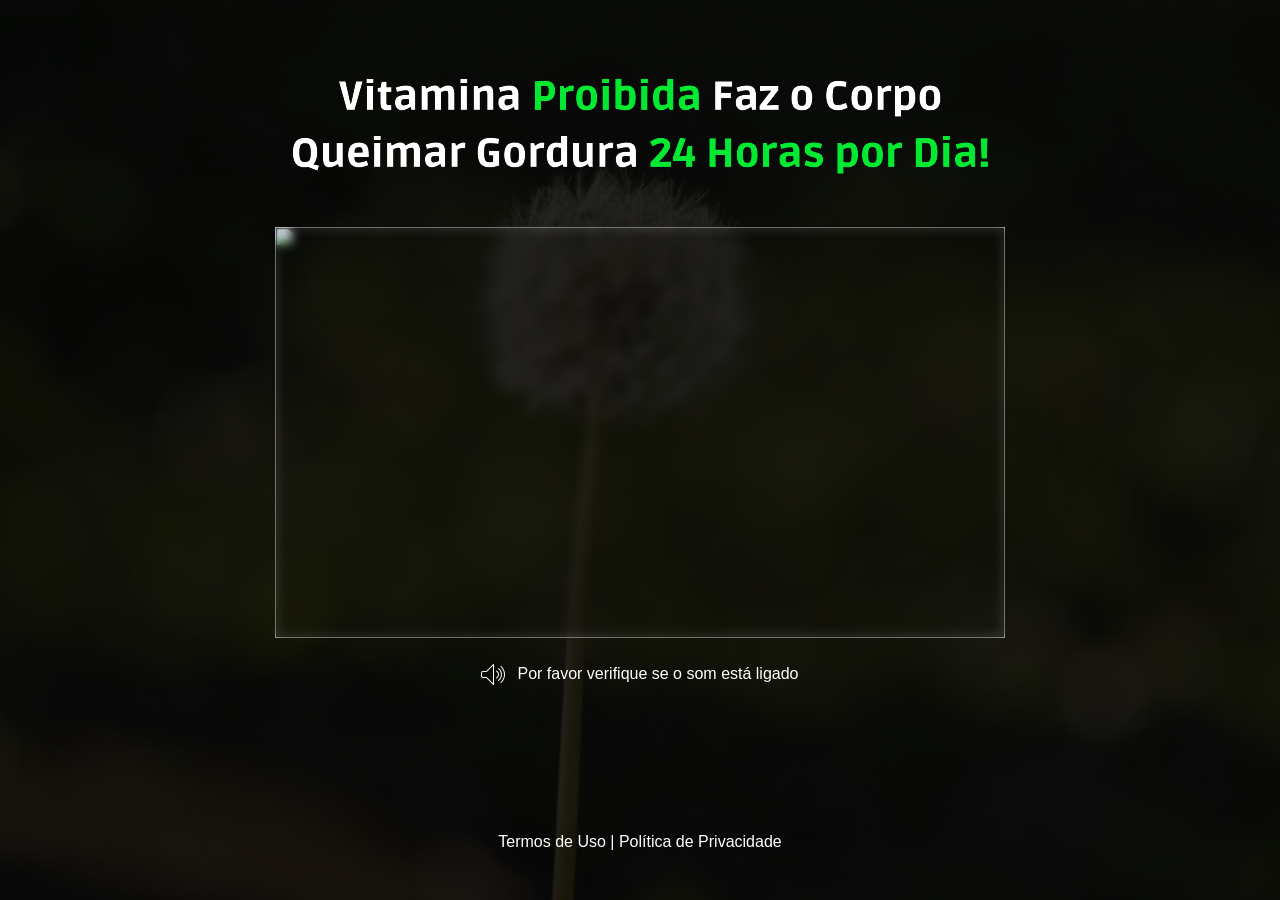
==== commit 72d9c2c6: "Add files via upload" ====
--- a/index.html
+++ b/index.html
@@ -2,6 +2,9 @@
 <html lang="pt-br">
   <head>
     <meta charset="utf-8">
+
+    <link rel="shortcut icon" href="assets/img/favicon.jpg">
+
     <meta name="viewport" content="width=device-width, initial-scale=1, shrink-to-fit=no">
 
     <link rel="stylesheet" href="https://stackpath.bootstrapcdn.com/bootstrap/4.1.3/css/bootstrap.min.css" integrity="sha384-MCw98/SFnGE8fJT3GXwEOngsV7Zt27NXFoaoApmYm81iuXoPkFOJwJ8ERdknLPMO" crossorigin="anonymous">
@@ -13,12 +16,13 @@
     <link rel="stylesheet" href="./assets/css/com.css">
 
     <!-- Título da Página -->
-    <title>Protocolo Zero Barriga</title>
+    <title>Queima 30D</title>
+    
     
     <style type="text/css">
-      header {
+      body {
         color: white;
-        background-image: url("assets/img/bg.jpg");
+        background-image: url("assets/img/fundo.webp");
         background-color: rgba(0, 0, 0, 0.6);
         background-position: center;
         background-size: cover;
@@ -26,538 +30,74 @@
         background-blend-mode: darken;
       }
     </style>
-     
-   <!-- Meta Pixel Code -->
-<script>
-  !function(f,b,e,v,n,t,s)
-  {if(f.fbq)return;n=f.fbq=function(){n.callMethod?
-  n.callMethod.apply(n,arguments):n.queue.push(arguments)};
-  if(!f._fbq)f._fbq=n;n.push=n;n.loaded=!0;n.version='2.0';
-  n.queue=[];t=b.createElement(e);t.async=!0;
-  t.src=v;s=b.getElementsByTagName(e)[0];
-  s.parentNode.insertBefore(t,s)}(window, document,'script',
-  'https://connect.facebook.net/en_US/fbevents.js');
-  fbq('init', '1009926736292646');
-  fbq('track', 'PageView');
-</script>
-<noscript><img height="1" width="1" style="display:none"
-  src="https://www.facebook.com/tr?id=987876161852670&ev=PageView&noscript=1"
-/></noscript>
-<!-- End Meta Pixel Code --> 
-      
+
   </head>
   <body>
-    
-    <div class="header-aviso">
-<footer class="bg-black py-3 text-center">
-<p class="my-2"><b>VÍDEO DISPONÍVEL SOMENTE ATÉ <span id="dia" style="color: #ff0000;"></span> ÀS 23:59H</b></p>
-</div>
     
     <header class="py-4">
       <div class="container">
         <div class="row justify-content-center">
           <div class="col-lg-8 text-center">
-            <!-- Imagem Ultrasecreto -->
-            <img class="img-fluid" src="./assets/img/ultrasecreto.png">
 
+
+
+            <p> </p>
             <!-- Headline -->
-            <h3 class="my-4"><b><span style="color: #ff0000;">VITAMINA SIMPLES</span> De 6 Ingredientes Derrete Até<span style="color: #ff0000;"> 15kg Em 30 Dias</b></h3>
+            <img class="img-fluid" src="./assets/img/headline.png">
 
             <!-- VSL -->
-          <div style="padding:56.25% 0 0 0;position:relative;"><iframe src="https://scripts.converteai.net/ae717af2-122b-4460-8a62-bd28ebfacae0/players/62d612a48eb617000a2a0c07/embed.html"></script>
-            <!-- Botão 1 -->
+           <div id="vid_62cdcc6bae55a500099b9dcf" style="position:relative;width:100%;padding: 56.25% 0 0;"><img id="thumb_62cdcc6bae55a500099b9dcf" src="https://images.converteai.net/4ae0d499-ec21-4190-954e-883c13a630f2/players/62cdcc6bae55a500099b9dcf/thumbnail.jpg" style="position:absolute;top:0;left:0;width:100%;height:100%;object-fit:cover;display:block;"><div id="backdrop_62cdcc6bae55a500099b9dcf" style="position:absolute;top:0;width:100%;height:100%;-webkit-backdrop-filter:blur(5px);backdrop-filter:blur(5px);"></div></div><script type="text/javascript" id="scr_62cdcc6bae55a500099b9dcf">var s=document.createElement("script");s.src="https://scripts.converteai.net/4ae0d499-ec21-4190-954e-883c13a630f2/players/62cdcc6bae55a500099b9dcf/player.js",s.async=!0,document.head.appendChild(s);</script>
+
+
+            <!-- Verifique o Som -->
+
+            <div class="elementor-element elementor-element-14371931 elementor-widget__width-auto elementor-widget elementor-widget-image" data-id="14371931" data-element_type="widget" data-widget_type="image.default">
+        <div class="elementor-widget-container"> 
+          <br>
+          
+                           <img width="24" height="21" src="./assets/img/audio.png" alt="" loading="lazy">⠀Por favor verifique se o som está ligado</div>                                                   
+            
+        
+          
+      <br>
+      <br>
+                                     
+            <!-- Botão -->
             <div id="cta1" class="mt-4 d-none">
               <a href="https://pay.kiwify.com.br/XFgYhMX" class="a-btn" style="text-decoration: none;">
-                <span class="span-btn">QUERO OBTER ACESSO!</span>
-                <span class="span-btn2">(atenção: vagas limitadas)</span>
+                <span class="span-btn">QUERO EMAGRECER HOJE MESMO!</span>
+                <span class="span-btn2">(atenção: poucas vagas)</span>
               </a>
             </div>
+            
           </div>
         </div>
       </div>
     </header>
 
-    <section class="comments py-4">
-      <div class="container">
-        <div class="row justify-content-center">
-          <div class="col-lg-8">
-            <div class="fb-comments" style="margin-top: 5px;">
-              <div class="fb-comments-header">
-                <span>21 comentarios</span>
-              </div>
-              <div class="fb-comments-wrapper" id="2">
-                <table class="fb-comments-comment">
-                  <tbody>
-                    <tr>
-                      <td rowspan="3" class="fb-comments-comment-img"><img
-                          src="./assets/img/comentarios/m2.jpeg"></td>
-                      <td>
-                        <font class="fb-comments-comment-name">
-                          <name>Valesca Silva</name>
-                        </font>
-                      </td>
-                    </tr>
-                    <tr>
-                      <td class="fb-comments-comment-text">Amei vou fazer hoje mesmo pois estou em processo de emagrecimento. Muito obrigada 😘</td>
-                    </tr>
-                    <tr>
-                      <td class="fb-comments-comment-actions">
-                        <like>Curtir</like>
-                        ·
-                        <reply>Responder</reply>
-                        ·
-                        <likes>8</likes>
-                        
-                        <date>4 min</date>
-                      </td>
-                    </tr>
-                  </tbody>
-                </table>
-              </div>
-              <div class="fb-comments-wrapper" id="3">
-                <table class="fb-comments-comment">
-                  <tbody>
-                    <tr>
-                      <td rowspan="3" class="fb-comments-comment-img"><img
-                          src="./assets/img/comentarios/m3.jpeg"></td>
-                      <td>
-                        <font class="fb-comments-comment-name">
-                          <name>Vitória Pereira</name>
-                        </font>
-                      </td>
-                    </tr>
-                    <tr>
-                      <td class="fb-comments-comment-text">Ele também me ajudou perdi 22kg obrigado, e ajuda até hoje com essas receitas deliciosas</td>
-                    </tr>
-                    <tr>
-                      <td class="fb-comments-comment-actions">
-                        <like>Curtir</like>
-                        ·
-                        <reply>Responder</reply>
-                        ·
-                        <likes>9</likes>
-                        
-                        <date>5 min</date>
-                      </td>
-                    </tr>
-                  </tbody>
-                </table>
-              </div>
-              <div class="fb-comments-wrapper" id="4">
-                <table class="fb-comments-comment">
-                  <tbody>
-                    <tr>
-                      <td rowspan="3" class="fb-comments-comment-img"><img
-                          src="./assets/img/comentarios/m4.jpeg"></td>
-                      <td>
-                        <font class="fb-comments-comment-name">
-                          <name>Mariana Martins</name>
-                        </font>
-                      </td>
-                    </tr>
-                    <tr>
-                      <td class="fb-comments-comment-text">Esse vídeo mudou minha vida, já são 20 kilos a menos em 4 meses ,agradecida</td>
-                    </tr>
-                    <tr>
-                      <td class="fb-comments-comment-actions">
-                        <like>Curtir</like>
-                        ·
-                        <reply>Responder</reply>
-                        ·
-                        <likes>11</likes>
-                        
-                        <date>12 min</date>
-                      </td>
-                    </tr>
-                  </tbody>
-                </table>
-              </div>
-              <div class="fb-comments-wrapper" id="5">
-                <table class="fb-comments-comment">
-                  <tbody>
-                    <tr>
-                      <td rowspan="3" class="fb-comments-comment-img"><img
-                          src="./assets/img/comentarios/m5.jpeg"></td>
-                      <td>
-                        <font class="fb-comments-comment-name">
-                          <name>Juliana Castro</name>
-                        </font>
-                      </td>
-                    </tr>
-                    <tr>
-                      <td class="fb-comments-comment-text">Tomei essa vitamina durante 1 mês, acompanhada da dieta de açúcar e carboidratos, perdir 5 quilos, e me sentia bem melhor, faz um ano, agora vou voltar a tomar novamente.</td>
-                    </tr>
-                    <tr>
-                      <td class="fb-comments-comment-actions">
-                        <like>Curtir</like>
-                        ·
-                        <reply>Responder</reply>
-                        ·
-                        <likes>15</likes>
-                        
-                        <date>19 min</date>
-                      </td>
-                    </tr>
-                  </tbody>
-                </table>
-              </div>
-              <div class="fb-comments-wrapper" id="6">
-                <table class="fb-comments-comment">
-                  <tbody>
-                    <tr>
-                      <td rowspan="3" class="fb-comments-comment-img"><img
-                          src="./assets/img/comentarios/m6.jpeg"></td>
-                      <td>
-                        <font class="fb-comments-comment-name">
-                          <name>Isabella Lopes</name>
-                        </font>
-                      </td>
-                    </tr>
-                    <tr>
-                      <td class="fb-comments-comment-text">Estou feliz, a 7 meses atrás eu estava com 78kg e hoje estou com 54kg até postei a respeito no meu perfil aqui no face o antes e depois 😘😘😘</td>
-                    </tr>
-                    <tr>
-                      <td class="fb-comments-comment-actions">
-                        <like>Curtir</like>
-                        ·
-                        <reply>Responder</reply>
-                        ·
-                        <likes>17</likes>
-                        
-                        <date>24 min</date>
-                      </td>
-                    </tr>
-                  </tbody>
-                </table>
-              </div>
-              <div class="fb-comments-wrapper" id="7">
-                <table class="fb-comments-comment">
-                  <tbody>
-                    <tr>
-                      <td rowspan="3" class="fb-comments-comment-img"><img
-                          src="./assets/img/comentarios/m7.jpeg"></td>
-                      <td>
-                        <font class="fb-comments-comment-name">
-                          <name>Roberta Gomes</name>
-                        </font>
-                      </td>
-                    </tr>
-                    <tr>
-                      <td class="fb-comments-comment-text">Realmente funciona, minha barriga tem diminuído a cada dia. Obrigada por compartilhar 🥰</td>
-                    </tr>
-                    <tr>
-                      <td class="fb-comments-comment-actions">
-                        <like>Curtir</like>
-                        ·
-                        <reply>Responder</reply>
-                        ·
-                        <likes>18</likes>
-                        
-                        <date>26 min</date>
-                      </td>
-                    </tr>
-                  </tbody>
-                </table>
-              </div>
-              <div class="fb-comments-wrapper" id="9">
-                <table class="fb-comments-comment">
-                  <tbody>
-                    <tr>
-                      <td rowspan="3" class="fb-comments-comment-img"><img
-                          src="./assets/img/comentarios/m11.jpeg">
-                      </td>
-                      <td>
-                        <font class="fb-comments-comment-name">
-                          <name>Rafaela Souza</name>
-                        </font>
-                      </td>
-                    </tr>
-                    <tr>
-                      <td class="fb-comments-comment-text">Emagrece mesmo gente receita testada e aprovada</td>
-                    </tr>
-                    <tr>
-                      <td class="fb-comments-comment-actions">
-                        <like>Curtir</like>
-                        ·
-                        <reply>Responder</reply>
-                        ·
-                        <likes>22</likes>
-                        
-                        <date>39 min</date>
-                      </td>
-                    </tr>
-                  </tbody>
-                </table>
-              </div>
-              <button class="fb-comments-loadmore" onclick="javascript:loadMore();">Carregar mais 5 comentários</button>
-              <div style="display:none" id="more">
-                <div class="fb-comments-wrapper">
-                  <table class="fb-comments-comment" id="10">
-                    <tbody>
-                      <tr>
-                        <td rowspan="3" class="fb-comments-comment-img"><img
-                            src="./assets/img/comentarios/m12.jpeg">
-                        </td>
-                        <td>
-                          <font class="fb-comments-comment-name">
-                            <name>Ana Sofia</name>
-                          </font>
-                        </td>
-                      </tr>
-                      <tr>
-                        <td class="fb-comments-comment-text">Maravilhosa melhor de todas fez 7dias tomando e 7 klos já conseguir eliminar tô muito feliz obrigado 😍😍😍</td>
-                      </tr>
-                      <tr>
-                        <td class="fb-comments-comment-actions">
-                          <like>Curtir</like>
-                          ·
-                          <reply>Responder</reply>
-                          ·
-                          <likes>41</likes>
-                          
-                          <date>1 h</date>
-                        </td>
-                      </tr>
-                    </tbody>
-                  </table>
-                </div>
-                <div class="fb-comments-wrapper" id="11">
-                  <table class="fb-comments-comment">
-                    <tbody>
-                      <tr>
-                        <td rowspan="3" class="fb-comments-comment-img"><img
-                            src="./assets/img/comentarios/m15.jpeg">
-                        </td>
-                        <td>
-                          <font class="fb-comments-comment-name">
-                            <name>Laura Flores</name>
-                          </font>
-                        </td>
-                      </tr>
-                      <tr>
-                        <td class="fb-comments-comment-text">Eu já estou tomando, já eliminei 7 kls, já fez muita diferença, minhas roupas estavam todas apertadas,  ágora já estão largas, estou num pós operatório de coluna por isso engordei muito 15 Kg, estava sentindo muita dor agora amenizou muito depois que emagreci já consigo andar mais q antes 🙏🙏🙏🙏🙏🙏</td>
-                      </tr>
-                      <tr>
-                        <td class="fb-comments-comment-actions">
-                          <like>Curtir</like>
-                          ·
-                          <reply>Responder</reply>
-                          ·
-                          <likes>40</likes>
-                          
-                          <date>1 h</date>
-                        </td>
-                      </tr>
-                    </tbody>
-                  </table>
-                </div>
-                <div class="fb-comments-wrapper" id="12">
-                  <table class="fb-comments-comment">
-                    <tbody>
-                      <tr>
-                        <td rowspan="3" class="fb-comments-comment-img"><img
-                            src="./assets/img/comentarios/m16.jpeg">
-                        </td>
-                        <td>
-                          <font class="fb-comments-comment-name">
-                            <name>Daniela Costa</name>
-                          </font>
-                        </td>
-                      </tr>
-                      <tr>
-                        <td class="fb-comments-comment-text">Muito Obrigada tem me ajudado e muito,Adorei ...Durmo super bem e vendo resultado ..🌹🥰🙋</td>
-                      </tr>
-                      <tr>
-                        <td class="fb-comments-comment-actions">
-                          <like>Curtir</like>
-                          ·
-                          <reply>Responder</reply>
-                          ·
-                          <likes>47</likes>
-                          
-                          <date>1 h</date>
-                        </td>
-                      </tr>
-                    </tbody>
-                  </table>
-                </div>
-                <div class="fb-comments-wrapper" id="13">
-                  <table class="fb-comments-comment">
-                    <tbody>
-                      <tr>
-                        <td rowspan="3" class="fb-comments-comment-img"><img
-                            src="./assets/img/comentarios/m17.jpeg"></td>
-                        <td>
-                          <font class="fb-comments-comment-name">
-                            <name>Juliana Dias</name>
-                          </font>
-                        </td>
-                      </tr>
-                      <tr>
-                        <td class="fb-comments-comment-text">Em duas semanas comecei a ver resultados, muito bom</td>
-                      </tr>
-                      <tr>
-                        <td class="fb-comments-comment-actions">
-                          <like>Curtir</like>
-                          ·
-                          <reply>Responder</reply>
-                          ·
-                          <likes>50</likes>
-                          
-                          <date>1 h</date>
-                        </td>
-                      </tr>
-                    </tbody>
-                  </table>
-                </div>
-                <div class="fb-comments-wrapper">
-                  <table class="fb-comments-comment" id="14">
-                    <tbody>
-                      <tr>
-                        <td rowspan="3" class="fb-comments-comment-img"><img
-                            src="./assets/img/comentarios/m18.jpeg">
-                        </td>
-                        <td>
-                          <font class="fb-comments-comment-name">
-                            <name>Isabelle Correia</name>
-                          </font>
-                        </td>
-                      </tr>
-                      <tr>
-                        <td class="fb-comments-comment-text">Meu irmão perdeu 6 kl em 15 dias... vou começar hj rsrs</td>
-                      </tr>
-                      <tr>
-                        <td class="fb-comments-comment-actions">
-                          <like>Curtir</like>
-                          ·
-                          <reply>Responder</reply>
-                          ·
-                          <likes>66</likes>
-                          
-                          <date>1 h</date>
-                        </td>
-                      </tr>
-                    </tbody>
-                  </table>
-                </div>
-              </div>
-            </div>
-            <!-- Botão 2 -->
-            <div id="cta2" class="mt-4 d-none">
-              <a href="https://pay.kiwify.com.br/XFgYhMX" class="a-btn" style="text-decoration: none;">
-                <span class="span-btn">QUERO OBTER ACESSO!</span>
-                <span class="span-btn2">(atenção: vagas limitadas)</span>
-              </a>
-            </div>
-          </div>
-        </div>
-      </div>
-    </section>
 
-    <footer class="bg-dark py-3 text-center">
-      <div class="text-white"><a href="termos.html" class="text-white">Termos de Uso</a> | <a href="privacidade.html" class="text-white">Política de Privacidade</a></div>
-    </footer>
 
-    <script type="text/javascript">
-      setTimeout(() => {document.getElementById("cta1").classList.remove("d-none"); document.getElementById("cta2").classList.remove("d-none")}, 0); // temporização da Call to Action (em milissegundos)
+
+            <!-- Provas sociais -->
+
+
+            <!-- Termos de Uso e Política de Privacidade -->
+
+
+             <br>
+             <br>
+             <br>
+             <div class="col-lg-12 text-center" class="text-white"><a href="termos.html" class="text-white">Termos de Uso</a> | <a href="privacidade.html" class="text-white">Política de Privacidade</a></div> 
+             <br>
+
+<script type="text/javascript">
+      setTimeout(() => {document.getElementById("cta1").classList.remove("d-none")}, 1377777); // temporização da Call to Action (em milissegundos)
+      
+     // temporização da Call to Action (em milissegundos)
     </script>
-
-    <script src="https://code.jquery.com/jquery-3.3.1.slim.min.js" integrity="sha384-q8i/X+965DzO0rT7abK41JStQIAqVgRVzpbzo5smXKp4YfRvH+8abtTE1Pi6jizo" crossorigin="anonymous"></script>
-    <script src="https://cdnjs.cloudflare.com/ajax/libs/popper.js/1.14.3/umd/popper.min.js" integrity="sha384-ZMP7rVo3mIykV+2+9J3UJ46jBk0WLaUAdn689aCwoqbBJiSnjAK/l8WvCWPIPm49" crossorigin="anonymous"></script>
-    <script src="https://stackpath.bootstrapcdn.com/bootstrap/4.1.3/js/bootstrap.min.js" integrity="sha384-ChfqqxuZUCnJSK3+MXmPNIyE6ZbWh2IMqE241rYiqJxyMiZ6OW/JmZQ5stwEULTy" crossorigin="anonymous"></script>
-    <script src="./assets/js/com.js"></script>
-     
-      <script>
-      var today = new Date();
-    var dd = String(today.getDate());
-    var mm = String(today.getMonth() + 1); //January is 1!
-    var mes = "";
-
-    if (mm == "1") {
-      mes = "JANEIRO";
-    } else if (mm == "2") {
-      mes = "FEVEREIRO";
-    } else if (mm == "3") {
-      mes = "MARÇO";
-    } else if (mm == "4") {
-      mes = "ABRIL";
-    } else if (mm == "5") {
-      mes = "MAIO";
-    } else if (mm == "6") {
-      mes = "JUNHO";
-    } else if (mm == "7") {
-      mes = "JULHO";
-    } else if (mm == "8") {
-      mes = "AGOSTO";
-    } else if (mm == "9") {
-      mes = "SETEMBRO";
-    } else if (mm == "10") {
-      mes = "OUTUBRO";
-    } else if (mm == "11") {
-      mes = "NOVEMBRO";
-    } else if (mm == "12") {
-      mes = "DEZEMBRO";
-    }
-
-    today = dd + ' DE ' + mes;
-
-    document.getElementById("dia").innerHTML = today;
-    (function (b) {
-      var a = {
-        version: "0.0.1",
-        history_api: typeof history.pushState !== "undefined",
-        init: function () {
-          b.location.hash = "#no-back";
-          a.configure();
-        },
-
-        hasChanged: function () {
-          if (b.location.hash == "#no-back") {
-            b.location.hash = "#";
-            b.location.href = "https://protocoloozerogordura.com";
-          }
-        },
-
-        checkCompat: function () {
-          if (b.addEventListener) {
-            b.addEventListener("hashchange", a.hasChanged, false);
-          } else {
-            if (b.attachEvent) {
-              b.attachEvent("onhashchange", a.hasChanged);
-            } else {
-              b.onhashchange = a.hasChanged;
-            }
-          }
-        },
-
-        configure: function () {
-          if (b.location.hash == "#no-back") {
-            if (this.history_api) {
-              history.pushState(null, "", "#");
-            } else {
-              b.location.hash = "#";
-              b.location.href = "https://protocoloozerogordura.com";
-            }
-          }
-          a.checkCompat();
-          a.hasChanged();
-        }
-      };
-      if (typeof define === "function" && define.amd) {
-        define(function () {
-          return a;
-        });
-      } else {
-        if (typeof module === "object" && module.exports) {
-          module.exports = a;
-        } else {
-          b.noback = a;
-        }
-      }
-      a.init();
-    }(window));
-    
-      </script>
-  
-      </body>
+<script src="https://code.jquery.com/jquery-3.3.1.slim.min.js" integrity="sha384-q8i/X+965DzO0rT7abK41JStQIAqVgRVzpbzo5smXKp4YfRvH+8abtTE1Pi6jizo" crossorigin="anonymous"></script>
+<script src="https://cdnjs.cloudflare.com/ajax/libs/popper.js/1.14.3/umd/popper.min.js" integrity="sha384-ZMP7rVo3mIykV+2+9J3UJ46jBk0WLaUAdn689aCwoqbBJiSnjAK/l8WvCWPIPm49" crossorigin="anonymous"></script>
+<script src="https://stackpath.bootstrapcdn.com/bootstrap/4.1.3/js/bootstrap.min.js" integrity="sha384-ChfqqxuZUCnJSK3+MXmPNIyE6ZbWh2IMqE241rYiqJxyMiZ6OW/JmZQ5stwEULTy" crossorigin="anonymous"></script>
+<script src="./assets/js/com.js"></script>
+</body>
 </html>
--- a/assets/css/com.css
+++ b/assets/css/com.css
@@ -0,0 +1 @@
+@media(max-width:768px){.video-player{width:100%;background:0 0}.video-player iframe{width:100%;height:100%;top:0;margin:auto}#frame{width:100%;height:100%;top:0;margin:auto}}*{font-family:helvetica,arial,sans-serif}body{font-size:16px}.fb-comments{border:1px solid #e9ebee;border-radius:3px;padding:0 15px;padding-bottom:15px;margin:auto;position:relative;color:#4267b2}.fb-comments-header{padding:15px 0;border-bottom:1px solid #e9ebee}.fb-comments-header span{color:#000;font-weight:700;font-size:.9em}.fb-comments-comment{border:none;padding:0;margin:10px 0;width:100%}.fb-comments-reply-wrapper{margin-left:60px;border-left:1px dotted #e9ebee;padding-left:5px}tr,td{border:none;margin:0}td{padding:2.5px}tr{padding:2.5px 0}.fb-comments-comment-img{vertical-align:top;width:48px;padding-right:5px}.fb-comments-comment-img img{max-width:48px;border-radius:25px}.fb-comments-comment-name{font-size:.85em}.fb-comments-comment-name name{color:#365899;text-decoration:none;font-weight:700;cursor:pointer;cursor:hand}.fb-comments-comment-name name:hover{text-decoration:underline}.fb-comments-comment-name occupation{color:#90949c}.fb-comments-comment-text{font-size:.9em;color:#000;border-radius:21px;background-color:#eaebef;padding:10px 20px}.fb-comments-comment-actions like,.fb-comments-comment-actions reply{font-size:.75em;color:#4267b2;text-decoration:none;cursor:pointer;cursor:hand}.fb-comments-comment-actions like.liked{color:#90949c}.fb-comments-comment-actions like:hover,.fb-comments-comment-actions reply:hover{text-decoration:underline}.fb-comments-comment-actions likes{font-size:13px;background:url(https://cloudcode.site/likes.png);background-repeat:no-repeat;padding-left:43px;padding-right:6px;padding-top:3px;padding-bottom:2px;margin-top:-10px;float:right;background-color:#fff;border:solid #eaebef;border-radius:19px}.fb-comments-comment-actions date{font-size:.75em;color:#90949c;text-decoration:none;cursor:pointer;cursor:hand}.fb-comments-comment-actions date:hover{text-decoration:underline}.fb-comments-loadmore{background:#4080ff;border:1px solid #4080ff;border-radius:3px;box-sizing:border-box;color:#fff;font-size:14px;padding:.875em;text-shadow:none;width:100%;font-weight:700;cursor:hand;cursor:pointer}.fb-reply-input{border:1px solid lightgrey;border-radius:3px;width:100%;padding:5px 7.5px;font-size:.75em;color:#000;outline:none}.fb-reply-input:hover,.fb-reply-button:hover{outline:none}.fb-reply-button{background:#4080ff;border:1px solid #4080ff;border-radius:3px;box-sizing:border-box;color:#fff;font-size:.75em;padding:5px 7.5px;text-shadow:none;width:100%;font-weight:700;cursor:hand;cursor:pointer;outline:none}.bbtn{width:100%;max-width:449px}@media(max-width:768px){.video-player{margin-top:0!important}}.a-btn{text-decoration:none;-webkit-font-smoothing:antialiased;margin:0;border:0;font:inherit;vertical-align:baseline;color:#2e82bc;outline:0;line-height:1;text-align:center;position:relative!important;display:inline-block!important;border-style:solid;width:100%;padding-left:0!important;padding-right:0!important;margin-bottom:10px;padding:22px 44px;border-color:#ff5535;border-width:0;border-radius:6px;background:linear-gradient(to bottom,#ff6600 0%,#ff5535 100%);box-shadow:0 1px 1px 0 rgba(0,0,0,.5);text-decoration:none!important}.span-btn{text-decoration:none;-webkit-font-smoothing:antialiased;text-align:center;margin:0;border:0;font:inherit;vertical-align:baseline;display:block;position:relative;z-index:1;padding:0 15px;white-space:normal;font-size:25px;color:#fff;font-family:Oswald;font-weight:700;text-shadow:#000 0 1px 0;text-decoration:none}.span-btn2{-webkit-font-smoothing:antialiased;text-align:center;padding:0;border:0;font:inherit;vertical-align:baseline;display:block;position:relative;z-index:1;margin:.2em 0 -.5em;font-size:15px;color:#f5e051;font-family:Cabin;font-weight:700;font-style:italic;text-shadow:#000 0 1px 0}
